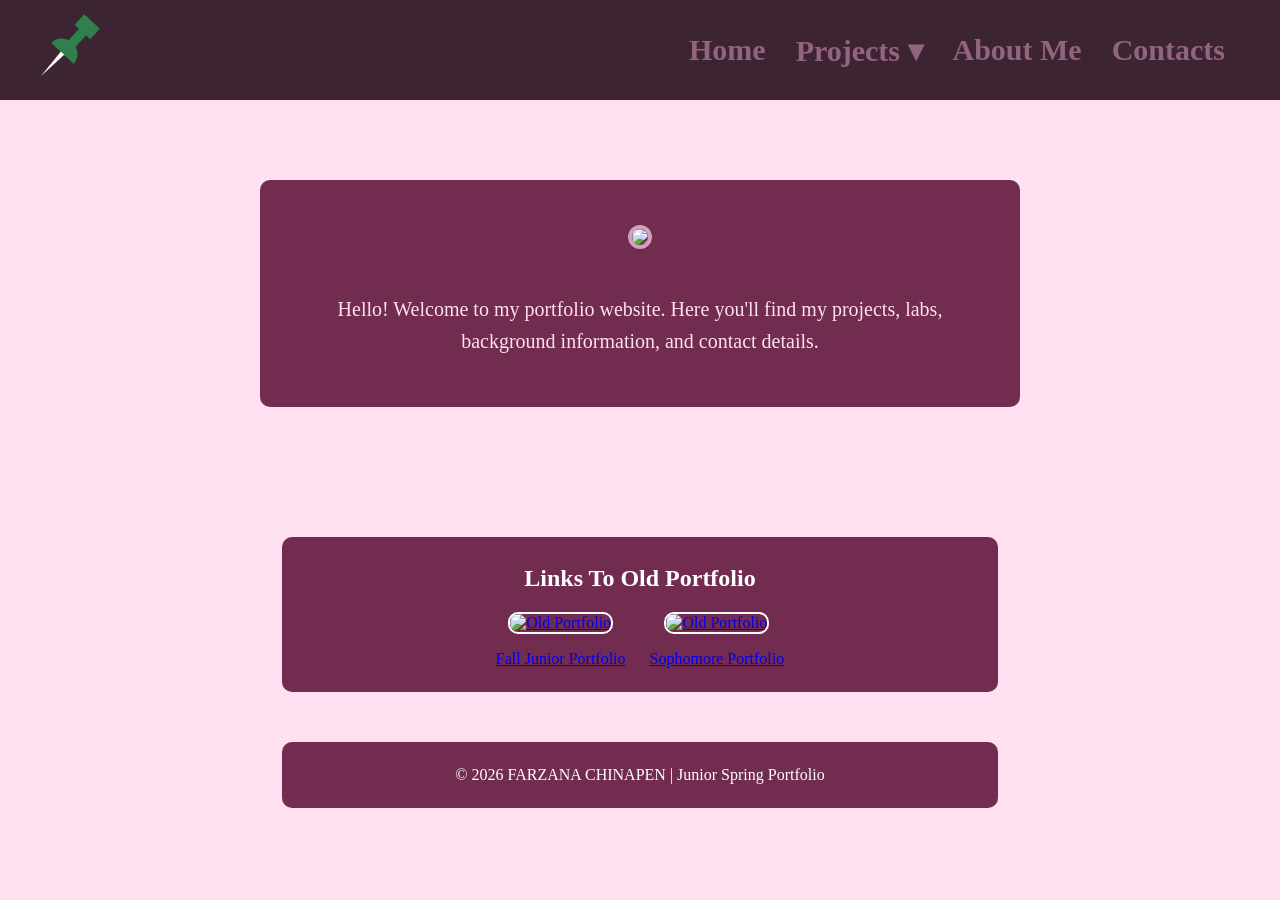
==== index.html @ 840b8374 "dont need a archive page no more" ====
<!DOCTYPE html>
<html>
  <head>
    <title>FARZANA CHINAPEN ~ JUNIOR SPRING PORTFOLIO</title>
    <link rel="stylesheet" href="home.css">
    <link rel="icon" type="image/x-icon" href="newinprovedgreenpin.png" />
  </head>
  <body>
    <nav>
      <div class="logo">
        <img src="newinprovedgreenpin.png" alt="Logo" width="60px">
      </div>

      <ul>
        <li><a href="index.html">Home</a></li>

        <li class="dropdown">
          <a href="projects.html">Projects ▾</a>

          <ul class="dropdown-menu">
            <li><a href="unity-projects.html">Unity Projects</a></li>
            <li><a href="labs.html">Labs</a></li>
          </ul>
        </li>

        <li><a href="about.html">About Me</a></li>
        <li><a href="contact.html">Contacts</a></li>
      </ul>
    </nav>

    <div class="container">
      <div class="card">
        <img src="profile.jpeg">
        <p>
          Hello! Welcome to my portfolio website.
          Here you'll find my projects, labs,
          background information, and contact details.
        </p>
      </div>
    </div>

 <!-- QUICK LINKS CARD (optional) -->
    <div class="container">
    <section class="resource-card">
      <h2>Links To Old Portfolio</h2>

      <div class="skill-images">
        <!-- Old portfolio -->
        <a href="https://farzanac.github.io/FC_Junior_Portfolio/" target="_blank" rel="noopener">
          <div class="picture">
            <img src="redpindecor.png" class="link-pic" alt="Old Portfolio"/>
            <p> Fall Junior Portfolio </p>
          </div>
        </a>
      

        <a href="https://thomas-a-edison-cte-hs.github.io/farzanac/" target="_blank" rel="noopener">
          <div class="picture">
            <img src="redpindecor.png" class="link-pic" alt="Old Portfolio" />
            <p> Sophomore Portfolio </p>
          </div>
        </a>
        </div>
        </div>



  <!-- FOOTER -->
  <footer class="resource-card">
    <p>© <span id="year"></span> FARZANA CHINAPEN | Junior Spring Portfolio</p>
  </footer>

  <script>
    // Auto-updates the year in the footer
    document.getElementById("year").textContent = new Date().getFullYear();
  </script>

</body>
</html>
---- home.css ----
body{
  font-family:fantasy;
  text-align: center;
  color: #ffffff;
  margin: 0;
  background-color: #FFE0F0; 
}

h1 {
  color:#3c2432;
  text-align: center;
  word-spacing: 9px;
}

nav a{
  text-decoration:none;
  margin:0 15px;
}

.container{
  padding: 50px;
  text-align: middle;
}

.card{
  background:#722c4f;
  padding:30px;
  max-width:700px;
  border-radius:10px;
} 

.resource-card {
  background-color: #722c4f;
  padding: 8px; 
  max-width:700px;
  margin: auto;
  text-align:middle;
  border-radius: 10px;
}
nav{
  background:#3c2432;
  height:100px;
  display:flex;
  justify-content:space-between;
  align-items:center;
  padding:0 40px;
}

.logo{
  font-size:32px;
}

nav ul{
  list-style:none;
  display:flex;
  align-items:center;
 
}

nav ul li{
  position:relative;
}

nav a{
  color:#92647d;
  text-decoration:none;
  font-size:30px;
  font-weight:bold;
  transition:.3s;
}

nav a:hover{
  color:#e8b4d7;
}


/* Dropdown */

.dropdown-menu{
  position:absolute;
  top:45px;
  left:0;
  background:#722c4f;
  min-width:220px;
  border-radius:12px;
  display:none;
  flex-direction:column;
  padding:10px 0;
  z-index:1000;
}

.dropdown-menu li{
  width:100%;
}

.dropdown-menu a{
  display:block;
  padding:12px 20px;
  font-size:18px;
}

.dropdown-menu a:hover{
  background:#722c4f;
}

.dropdown:hover .dropdown-menu{
  display:flex;
}
 
footer{
    text-align:center;
    margin-top:100px;
    color:white;
}

.project-grid{
    display:flex;
    justify-content:center;
    gap:40px;
    flex-wrap:wrap;
    margin-top:40px;
}

.project-card{
    background:#722c4f;
    width:350px;
    padding:30px;
    border-radius:15px;
    text-decoration:none;
    color:#cb92b0;
    transition:0.3s;
    box-shadow:0 4px 10px rgba(0,0,0,0.2);
}

.project-card:hover{
    transform:translateY(-8px);
    background:#E0FFEB;
    color: #30804B;
}

.project-card h2{
    margin-bottom:15px;
    text-align:center;
}

.project-card p{
    font-size:18px;
    line-height:1.5;
}

.card img{
    margin-top:15px;
    margin-bottom:15px;
    border-radius:10px;
    max-width:45%;
}

.card h2{
    color:#92647d;
    margin-right:15px;
}

.card p{
    color:#dea6cf;
    font-size:18px;
    line-height:1.6;
}


.skill-images {
  display: flex;
  justify-content: center;
  gap: 1.5em;
  margin-top: 1em;
}

.picture {
  transition: transform 0.2s ease;
}
.picture:hover {
  transform: scale(1.05);
}

.link-pic {
  height: 80px;
  width: 80px;
  border-radius: 10px;
  border: 2px solid white;
  object-fit: cover;
}


.card{
  background:#722c4f;
  padding:30px;
  max-width:700px;
  margin:30px auto;
  border-radius:10px;
  text-align:center;
}

.card h2{
  color:#fbfcfa;
  margin-bottom:15px;
}

.card p{
  color:#92647d;
  font-size:20px;
  line-height:1.6;
}

.card img{
  border-radius:50%;
  margin-bottom:20px;
  border:4px solid #D3A1BE;
}

.card p{
  color:#FFE0F0;
  font-size:20px;
  
}

.card h2{
  color:#c5e6d0;
  letter-spacing: 3px;
}
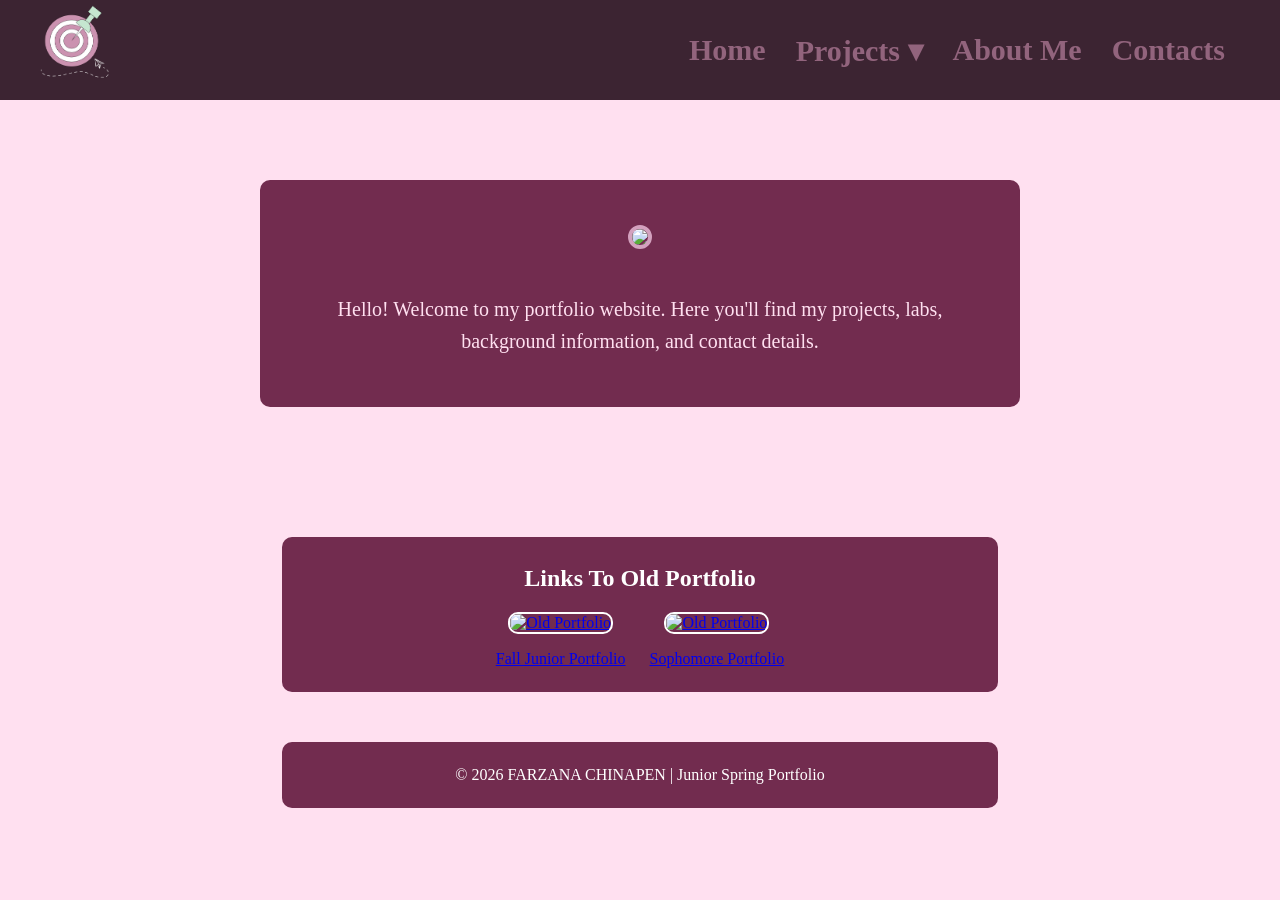
==== commit f5548316: "new fabiconnn" ====
--- a/index.html
+++ b/index.html
@@ -3,12 +3,12 @@
   <head>
     <title>FARZANA CHINAPEN ~ JUNIOR SPRING PORTFOLIO</title>
     <link rel="stylesheet" href="home.css">
-    <link rel="icon" type="image/x-icon" href="newinprovedgreenpin.png" />
+    <link rel="icon" type="image/x-icon" href="NewFabicon.png" />
   </head>
   <body>
     <nav>
       <div class="logo">
-        <img src="newinprovedgreenpin.png" alt="Logo" width="60px">
+        <img src="NewFabicon.png" alt="Logo" width="70px">
       </div>
 
       <ul>
@@ -20,6 +20,7 @@
           <ul class="dropdown-menu">
             <li><a href="unity-projects.html">Unity Projects</a></li>
             <li><a href="labs.html">Labs</a></li>
+            <li><a href= "comp.html">Compeitions</a></li>
           </ul>
         </li>
 
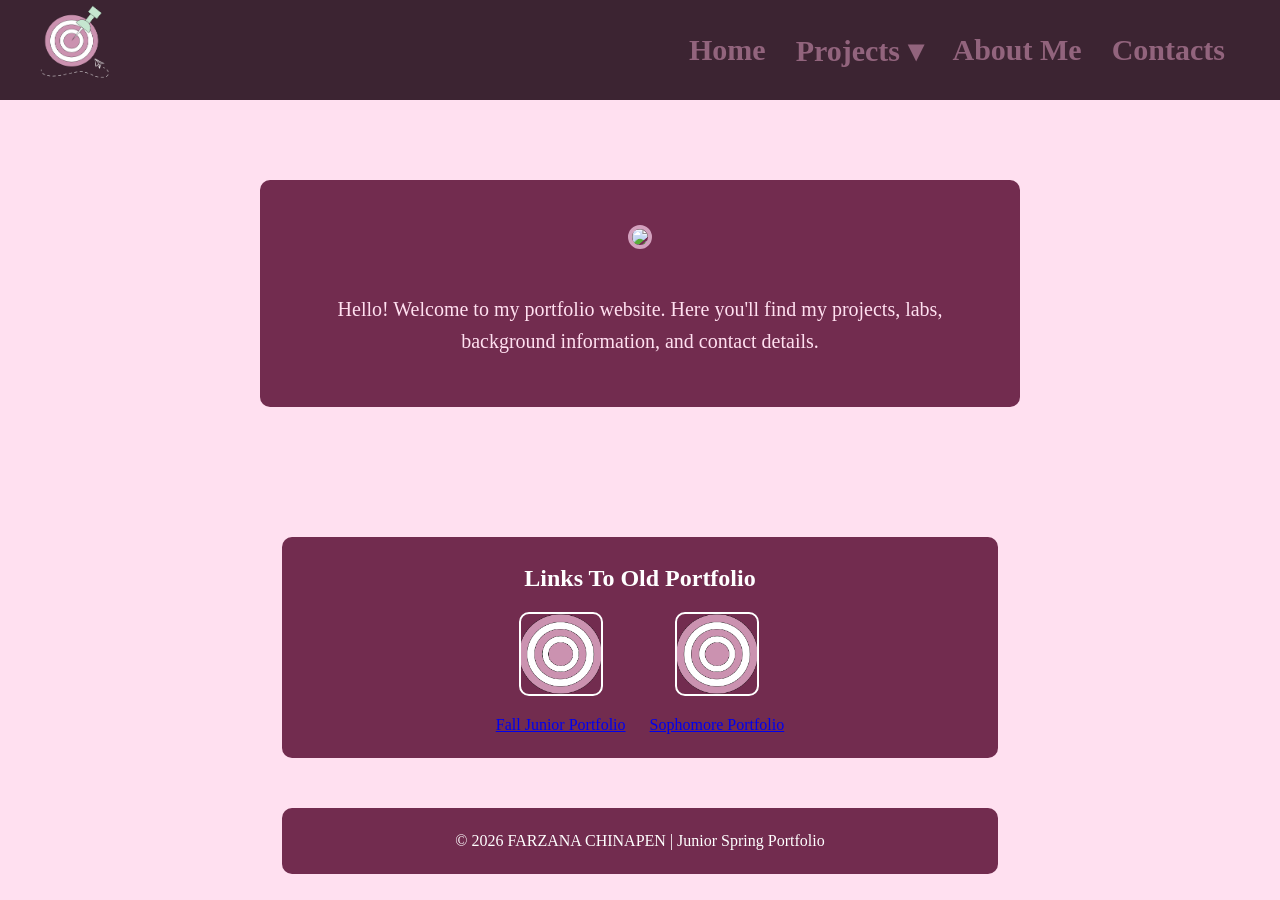
==== commit 0fc1baee: "fixed up index page" ====
--- a/index.html
+++ b/index.html
@@ -49,7 +49,7 @@
         <!-- Old portfolio -->
         <a href="https://farzanac.github.io/FC_Junior_Portfolio/" target="_blank" rel="noopener">
           <div class="picture">
-            <img src="redpindecor.png" class="link-pic" alt="Old Portfolio"/>
+            <img src="Targetpic.png" class="link-pic" alt="Old Portfolio"/>
             <p> Fall Junior Portfolio </p>
           </div>
         </a>
@@ -57,7 +57,7 @@
 
         <a href="https://thomas-a-edison-cte-hs.github.io/farzanac/" target="_blank" rel="noopener">
           <div class="picture">
-            <img src="redpindecor.png" class="link-pic" alt="Old Portfolio" />
+            <img src="Targetpic.png" class="link-pic" alt="Old Portfolio" />
             <p> Sophomore Portfolio </p>
           </div>
         </a>
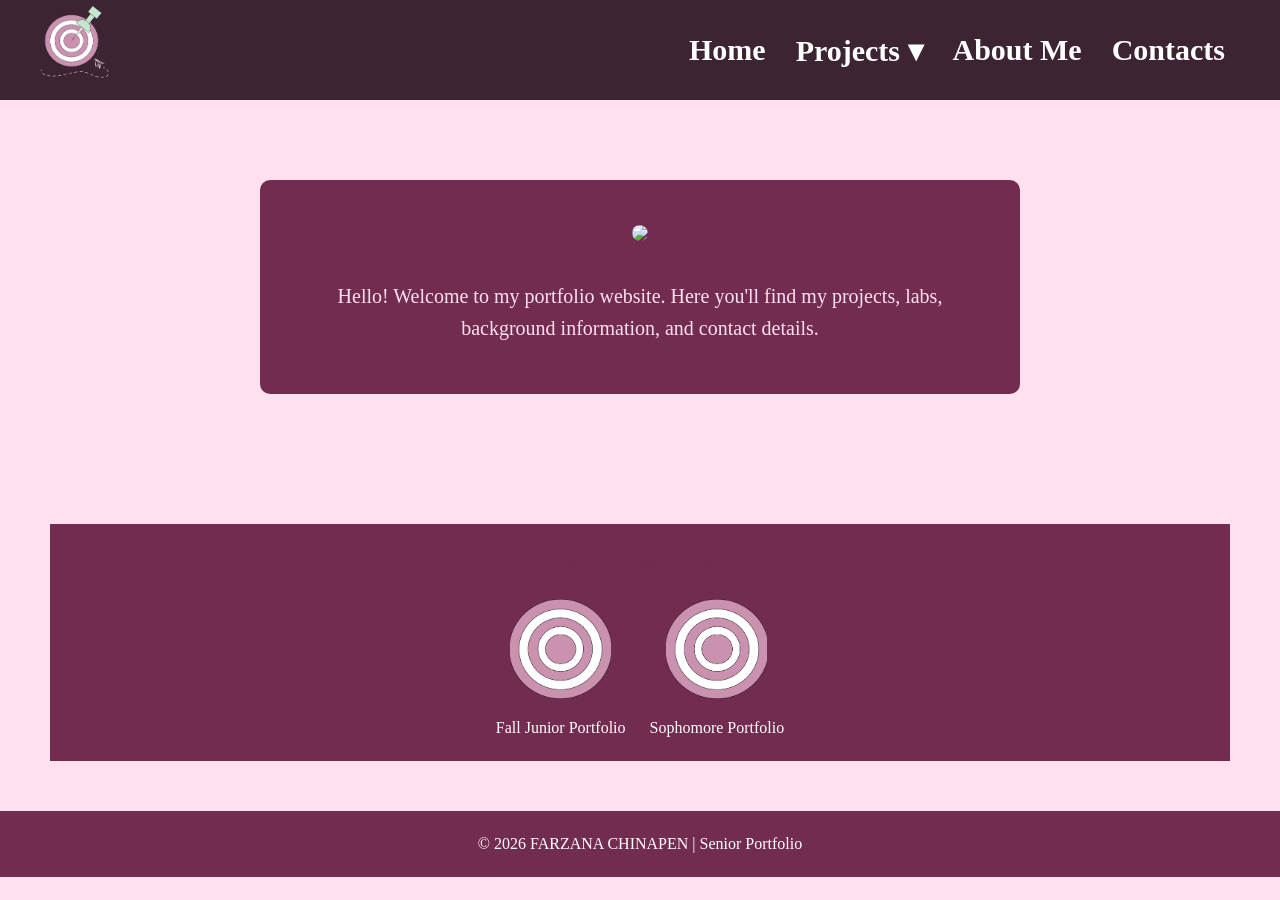
==== commit a92b8d89: "changed junior to senior" ====
--- a/index.html
+++ b/index.html
@@ -68,7 +68,7 @@
 
   <!-- FOOTER -->
   <footer class="resource-card">
-    <p>© <span id="year"></span> FARZANA CHINAPEN | Junior Spring Portfolio</p>
+    <p>© <span id="year"></span> FARZANA CHINAPEN | Senior Portfolio</p>
   </footer>
 
   <script>
--- a/home.css
+++ b/home.css
@@ -1,7 +1,7 @@
 body{
   font-family:fantasy;
   text-align: center;
-  color: #ffffff;
+  color: #722c4f;
   margin: 0;
   background-color: #FFE0F0; 
 }
@@ -32,11 +32,14 @@
 .resource-card {
   background-color: #722c4f;
   padding: 8px; 
-  max-width:700px;
+  
   margin: auto;
   text-align:middle;
-  border-radius: 10px;
-}
+  
+}
+
+
+
 nav{
   background:#3c2432;
   height:100px;
@@ -110,7 +113,7 @@
 footer{
     text-align:center;
     margin-top:100px;
-    color:white;
+    color:rgb(255, 255, 255);
 }
 
 .project-grid{
@@ -122,12 +125,11 @@
 }
 
 .project-card{
-    background:#722c4f;
     width:350px;
     padding:30px;
     border-radius:15px;
     text-decoration:none;
-    color:#cb92b0;
+    color:#722c4f;
     transition:0.3s;
     box-shadow:0 4px 10px rgba(0,0,0,0.2);
 }
@@ -182,12 +184,23 @@
 }
 
 .link-pic {
-  height: 80px;
-  width: 80px;
-  border-radius: 10px;
-  border: 2px solid white;
+  height: 100px;
+  width: 101px;
   object-fit: cover;
 }
+
+a:link {
+  color: rgb(255, 255, 255);
+  background-color: transparent;
+  text-decoration: none;
+}
+
+a:visited {
+  color: pink;
+  background-color: transparent;
+  text-decoration: none;
+}
+
 
 
 .card{
@@ -211,9 +224,7 @@
 }
 
 .card img{
-  border-radius:50%;
-  margin-bottom:20px;
-  border:4px solid #D3A1BE;
+  margin: center;
 }
 
 .card p{
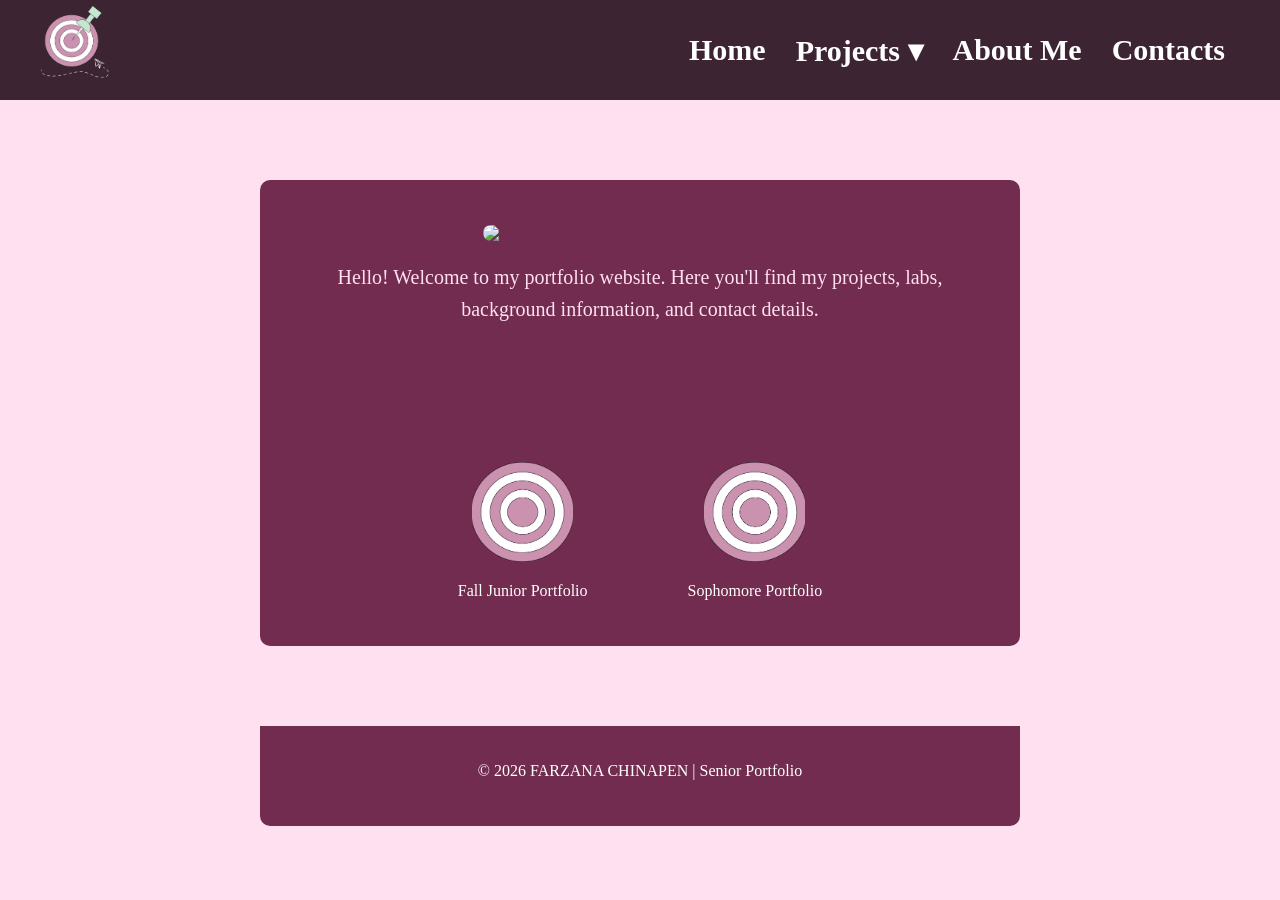
==== commit 8160c5f9: "spacing adjustments" ====
--- a/index.html
+++ b/index.html
@@ -38,14 +38,14 @@
           background information, and contact details.
         </p>
       </div>
-    </div>
+  
 
  <!-- QUICK LINKS CARD (optional) -->
-    <div class="container">
+
     <section class="resource-card">
       <h2>Links To Old Portfolio</h2>
+      <div class="skill-images">
 
-      <div class="skill-images">
         <!-- Old portfolio -->
         <a href="https://farzanac.github.io/FC_Junior_Portfolio/" target="_blank" rel="noopener">
           <div class="picture">
@@ -54,15 +54,15 @@
           </div>
         </a>
       
-
         <a href="https://thomas-a-edison-cte-hs.github.io/farzanac/" target="_blank" rel="noopener">
           <div class="picture">
             <img src="Targetpic.png" class="link-pic" alt="Old Portfolio" />
             <p> Sophomore Portfolio </p>
           </div>
         </a>
-        </div>
-        </div>
+      </div>
+    </section>
+  </div>
 
 
 
--- a/home.css
+++ b/home.css
@@ -10,32 +10,6 @@
   color:#3c2432;
   text-align: center;
   word-spacing: 9px;
-}
-
-nav a{
-  text-decoration:none;
-  margin:0 15px;
-}
-
-.container{
-  padding: 50px;
-  text-align: middle;
-}
-
-.card{
-  background:#722c4f;
-  padding:30px;
-  max-width:700px;
-  border-radius:10px;
-} 
-
-.resource-card {
-  background-color: #722c4f;
-  padding: 8px; 
-  
-  margin: auto;
-  text-align:middle;
-  
 }
 
 
@@ -67,6 +41,7 @@
 nav a{
   color:#92647d;
   text-decoration:none;
+  margin:0 15px;
   font-size:30px;
   font-weight:bold;
   transition:.3s;
@@ -96,25 +71,38 @@
   width:100%;
 }
 
-.dropdown-menu a{
+.dropdown-menu a {
   display:block;
   padding:12px 20px;
   font-size:18px;
 }
 
-.dropdown-menu a:hover{
+.dropdown-menu a:hover {
   background:#722c4f;
 }
 
 .dropdown:hover .dropdown-menu{
   display:flex;
 }
- 
-footer{
-    text-align:center;
-    margin-top:100px;
-    color:rgb(255, 255, 255);
-}
+
+.container{
+  padding: 50px;
+  text-align: middle;
+}
+
+/* Links*/
+
+ a:link {
+  color: rgb(255, 255, 255);
+  text-decoration: none;
+}
+
+a:visited {
+  color: pink;
+  text-decoration: none;
+}
+
+/* Project Cards */
 
 .project-grid{
     display:flex;
@@ -129,7 +117,8 @@
     padding:30px;
     border-radius:15px;
     text-decoration:none;
-    color:#722c4f;
+    background-color:#722c4f;
+    color: #FFE0F0;
     transition:0.3s;
     box-shadow:0 4px 10px rgba(0,0,0,0.2);
 }
@@ -150,38 +139,62 @@
     line-height:1.5;
 }
 
+/* Cards*/
+
+.card{
+  background-color:#722c4f;
+  padding:30px;
+  max-width:700px;
+  margin:30px auto 0 auto;
+  border-radius: 10px 10px 0 0;
+  text-align: center;
+}
+
+.card h2{
+  color:#c5e6d0;
+  letter-spacing: 3px;
+  margin-bottom: 15px;
+}
+
+.card p{
+  color:#FFE0F0;
+  font-size:20px;
+  line-height: 1.6;
+}
+
 .card img{
-    margin-top:15px;
-    margin-bottom:15px;
+    display:block;
+    margin:15px auto;
     border-radius:10px;
     max-width:45%;
 }
-
-.card h2{
-    color:#92647d;
-    margin-right:15px;
-}
-
-.card p{
-    color:#dea6cf;
-    font-size:18px;
-    line-height:1.6;
-}
-
+ 
+.resource-card {
+  background-color: #722c4f;
+  padding: 20px 30px 30px 30px; 
+  max-width: 700px;
+  margin: 0 auto 30px auto;
+  border-radius: 0 0 10px 10px;
+  text-align:center;
+}
+
+/* Skills and Images */
 
 .skill-images {
   display: flex;
   justify-content: center;
-  gap: 1.5em;
+  gap: 100px;
   margin-top: 1em;
 }
 
 .picture {
   transition: transform 0.2s ease;
 }
+
 .picture:hover {
   transform: scale(1.05);
 }
+
 
 .link-pic {
   height: 100px;
@@ -189,51 +202,8 @@
   object-fit: cover;
 }
 
-a:link {
-  color: rgb(255, 255, 255);
-  background-color: transparent;
-  text-decoration: none;
-}
-
-a:visited {
-  color: pink;
-  background-color: transparent;
-  text-decoration: none;
-}
-
-
-
-.card{
-  background:#722c4f;
-  padding:30px;
-  max-width:700px;
-  margin:30px auto;
-  border-radius:10px;
-  text-align:center;
-}
-
-.card h2{
-  color:#fbfcfa;
-  margin-bottom:15px;
-}
-
-.card p{
-  color:#92647d;
-  font-size:20px;
-  line-height:1.6;
-}
-
-.card img{
-  margin: center;
-}
-
-.card p{
-  color:#FFE0F0;
-  font-size:20px;
-  
-}
-
-.card h2{
-  color:#c5e6d0;
-  letter-spacing: 3px;
+footer{
+    text-align:center;
+    margin-top:100px;
+    color:rgb(255, 255, 255);
 }
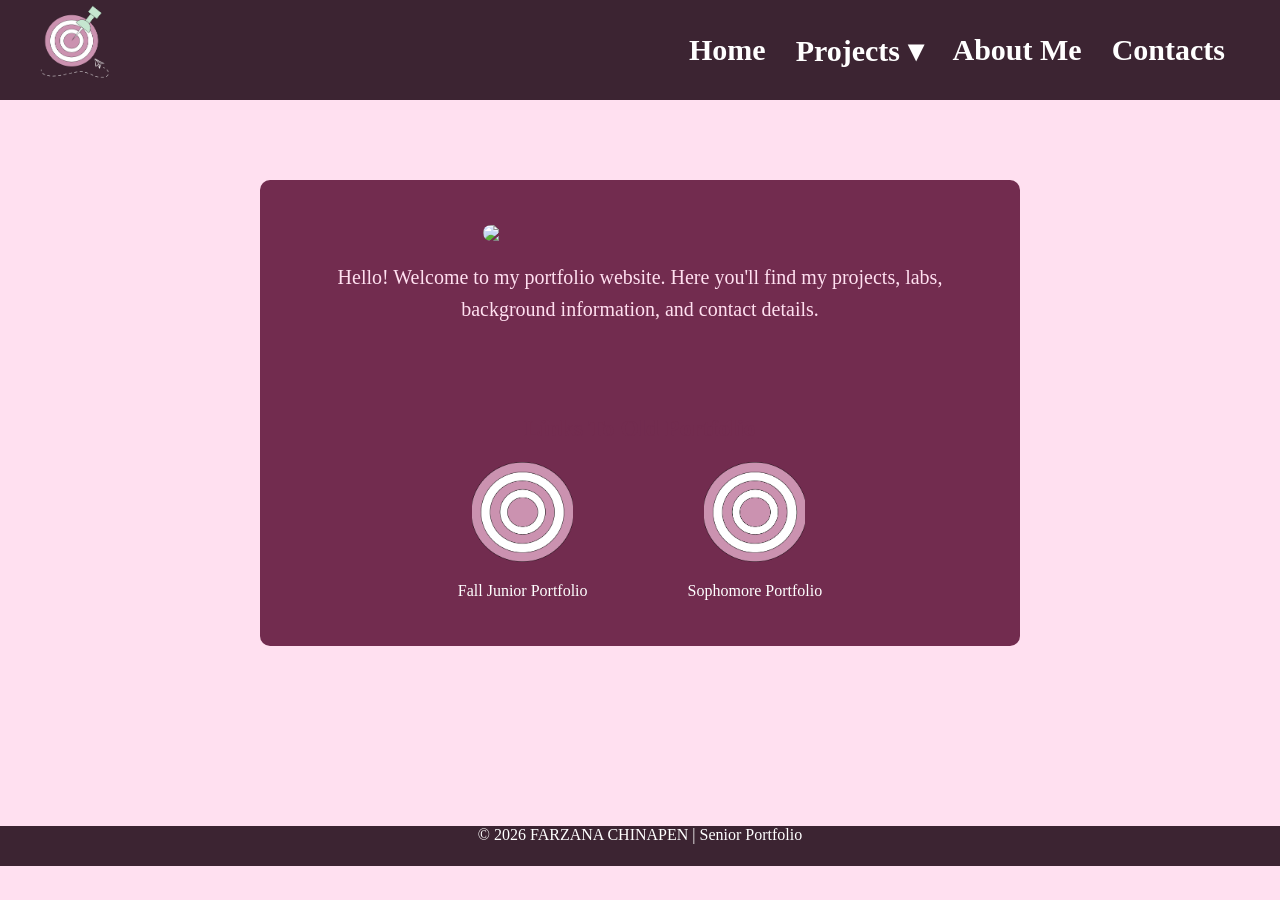
==== commit b49497a1: "fixed fotter more" ====
--- a/index.html
+++ b/index.html
@@ -67,7 +67,7 @@
 
 
   <!-- FOOTER -->
-  <footer class="resource-card">
+  <footer class="resourcefooter-card">
     <p>© <span id="year"></span> FARZANA CHINAPEN | Senior Portfolio</p>
   </footer>
 
--- a/home.css
+++ b/home.css
@@ -203,7 +203,13 @@
 }
 
 footer{
-    text-align:center;
+    text-align: center;
     margin-top:100px;
     color:rgb(255, 255, 255);
-}+}
+
+.resourcefooter-card {
+  background:#3c2432;
+  height:40px;
+ 
+}
